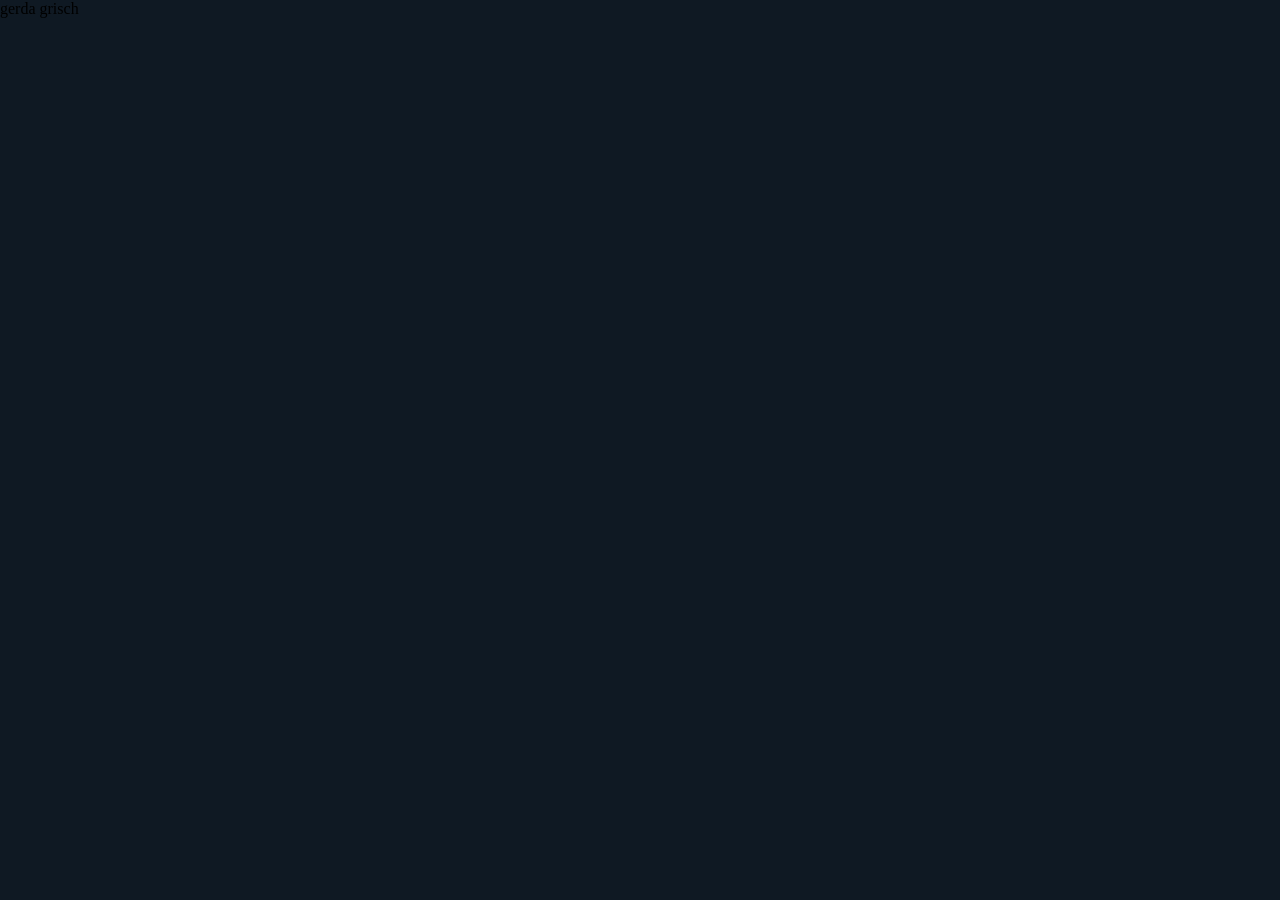
==== agents.html @ 6611ca70 "Upload Glömde lägga in allt, my bad big M" ====
<!doctype html>
<html lang="en">
  <head>
    <meta charset="UTF-8" />
    <meta name="viewport" content="width=device-width, initial-scale=1.0" />
    <link rel="stylesheet" href="style.css" />
    <title>Agents</title>
  </head>
  <body>
    gerda grisch
  </body>
</html>
---- style.css ----
* {
  margin: 0;
  padding: 0;
}
body {
  background-color: rgb(15, 25, 35);
}
h1 {
  text-align: center;
  color: whitesmoke;
  font-size: 60px;
  margin-top: 10px;
}
div {
  flex: content;
  flex-direction: column;
}
nav {
  background-color: #141212;
  height: 80px;
  display: flex;
  flex-direction: row;
  justify-content: center;
}
.navknapp {
  height: 70px;
  width: 200px;
  background-color: red;
  margin-left: 50px;
}
.knapp-cont {
  display: flex;
  flex-direction: row;
  justify-content: center;
  margin-top: 100px;
}
.knapp {
  background-color: red;
  height: 400px;
  width: 400px;
  margin: 10px;
}
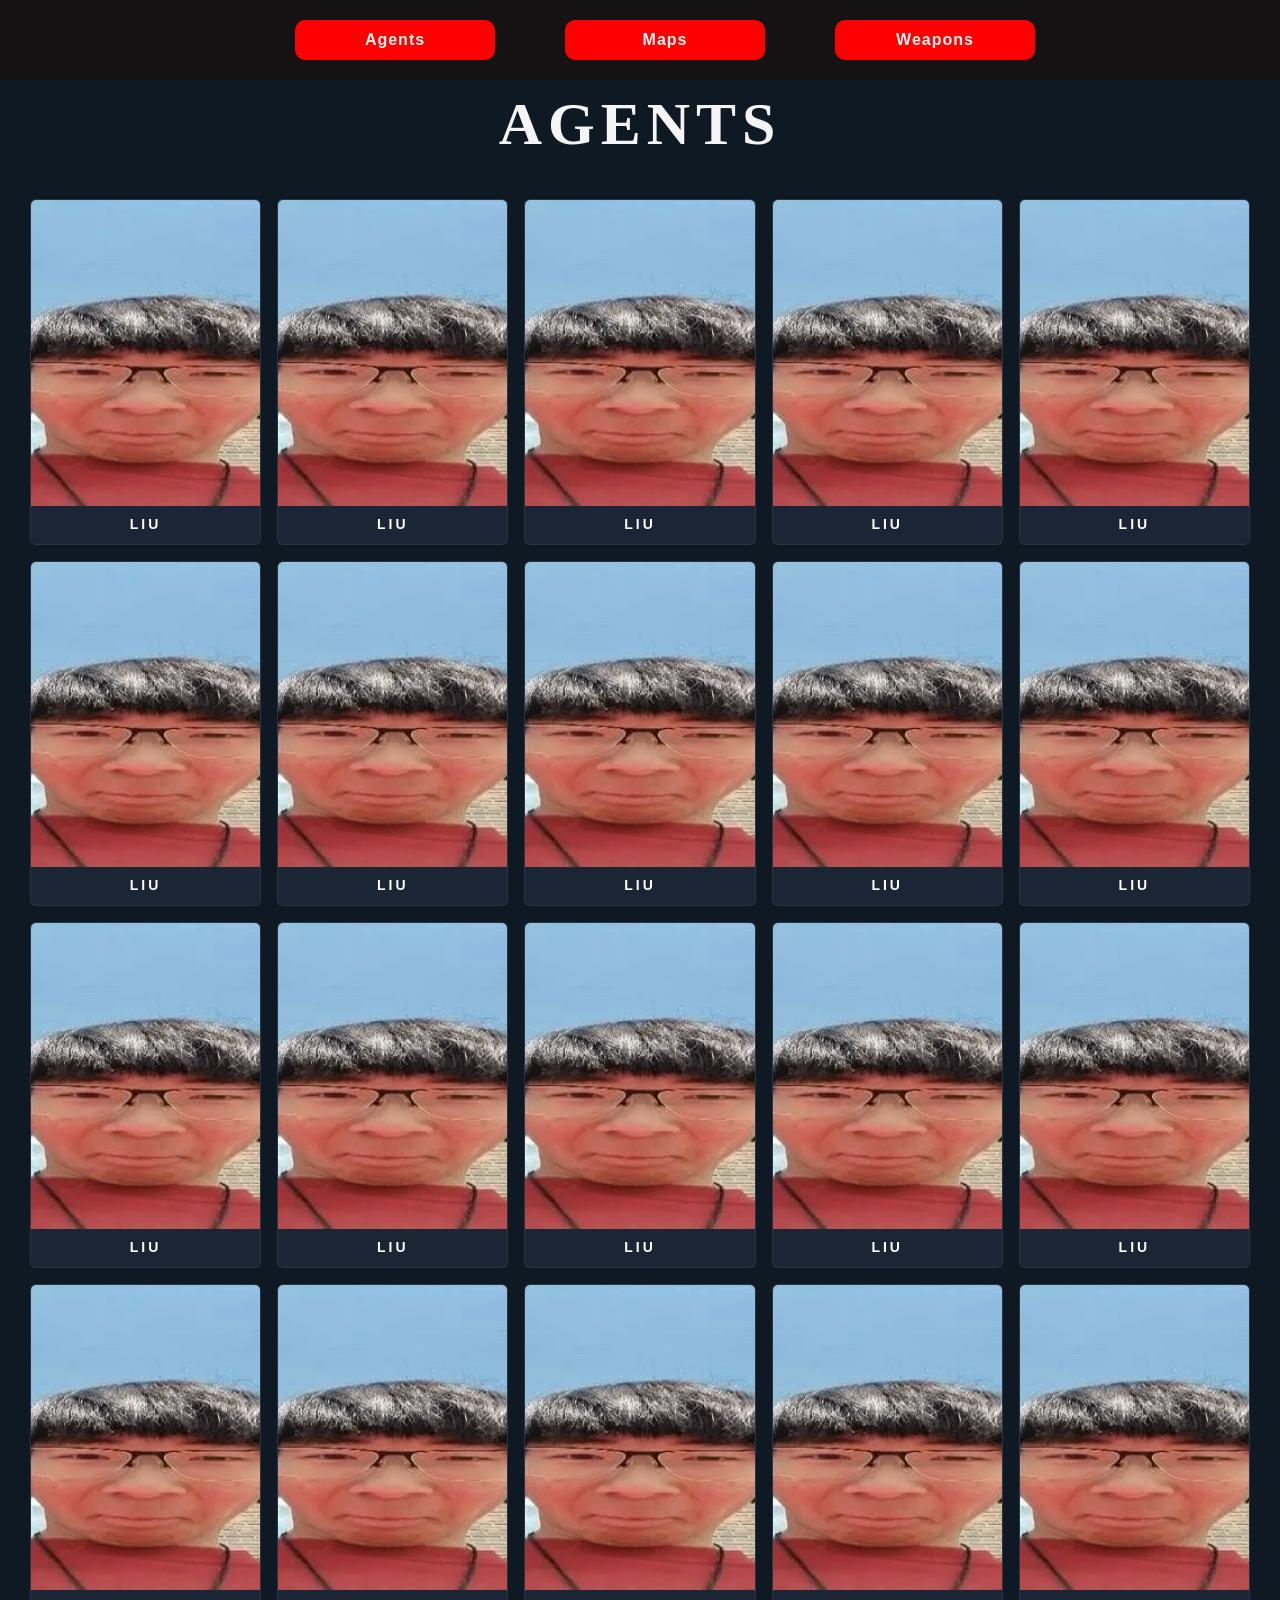
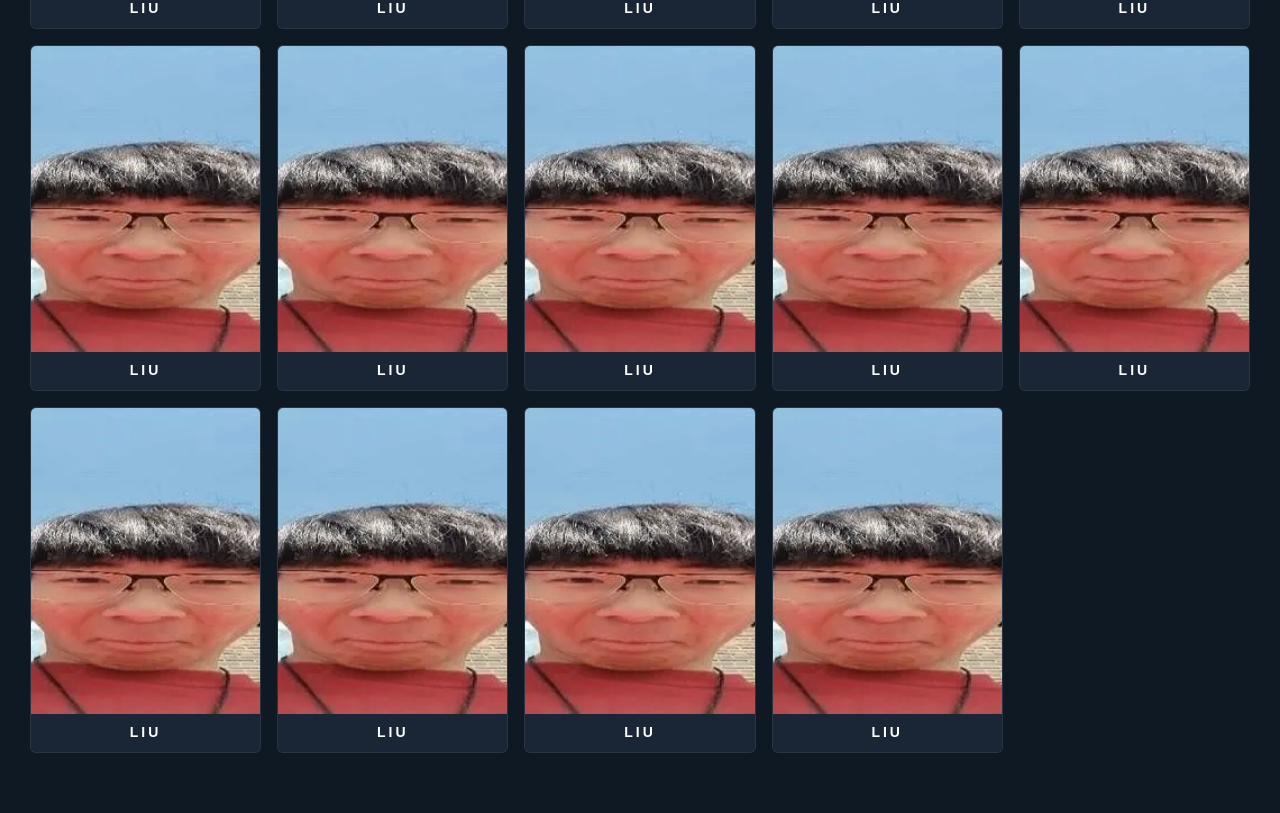
==== commit 77bf5b5f: "update" ====
--- a/agents.html
+++ b/agents.html
@@ -7,6 +7,188 @@
     <title>Agents</title>
   </head>
   <body>
-    gerda grisch
+    <nav>
+      <a href="agents.html" class="navknapp">Agents</a>
+      <a href="maps.html" class="navknapp">Maps</a>
+      <a href="weapons.html" class="navknapp">Weapons</a>
+    </nav>
+    <h1>AGENTS</h1>
+
+    <div class="agent-grid">
+      <a href="#" class="agent-card">
+        <div class="agent-img-wrap">
+          <img src="bilder/liu.webp" alt="Liu" />
+        </div>
+        <div class="agent-name">Liu</div>
+      </a>
+      <a href="#" class="agent-card">
+        <div class="agent-img-wrap">
+          <img src="bilder/liu.webp" alt="Liu" />
+        </div>
+        <div class="agent-name">Liu</div>
+      </a>
+      <a href="#" class="agent-card">
+        <div class="agent-img-wrap">
+          <img src="bilder/liu.webp" alt="Liu" />
+        </div>
+        <div class="agent-name">Liu</div>
+      </a>
+      <a href="#" class="agent-card">
+        <div class="agent-img-wrap">
+          <img src="bilder/liu.webp" alt="Liu" />
+        </div>
+        <div class="agent-name">Liu</div>
+      </a>
+      <a href="#" class="agent-card">
+        <div class="agent-img-wrap">
+          <img src="bilder/liu.webp" alt="Liu" />
+        </div>
+        <div class="agent-name">Liu</div>
+      </a>
+      <a href="#" class="agent-card">
+        <div class="agent-img-wrap">
+          <img src="bilder/liu.webp" alt="Liu" />
+        </div>
+        <div class="agent-name">Liu</div>
+      </a>
+      <a href="#" class="agent-card">
+        <div class="agent-img-wrap">
+          <img src="bilder/liu.webp" alt="Liu" />
+        </div>
+        <div class="agent-name">Liu</div>
+      </a>
+      <a href="#" class="agent-card">
+        <div class="agent-img-wrap">
+          <img src="bilder/liu.webp" alt="Liu" />
+        </div>
+        <div class="agent-name">Liu</div>
+      </a>
+      <a href="#" class="agent-card">
+        <div class="agent-img-wrap">
+          <img src="bilder/liu.webp" alt="Liu" />
+        </div>
+        <div class="agent-name">Liu</div>
+      </a>
+      <a href="#" class="agent-card">
+        <div class="agent-img-wrap">
+          <img src="bilder/liu.webp" alt="Liu" />
+        </div>
+        <div class="agent-name">Liu</div>
+      </a>
+      <a href="#" class="agent-card">
+        <div class="agent-img-wrap">
+          <img src="bilder/liu.webp" alt="Liu" />
+        </div>
+        <div class="agent-name">Liu</div>
+      </a>
+      <a href="#" class="agent-card">
+        <div class="agent-img-wrap">
+          <img src="bilder/liu.webp" alt="Liu" />
+        </div>
+        <div class="agent-name">Liu</div>
+      </a>
+      <a href="#" class="agent-card">
+        <div class="agent-img-wrap">
+          <img src="bilder/liu.webp" alt="Liu" />
+        </div>
+        <div class="agent-name">Liu</div>
+      </a>
+      <a href="#" class="agent-card">
+        <div class="agent-img-wrap">
+          <img src="bilder/liu.webp" alt="Liu" />
+        </div>
+        <div class="agent-name">Liu</div>
+      </a>
+      <a href="#" class="agent-card">
+        <div class="agent-img-wrap">
+          <img src="bilder/liu.webp" alt="Liu" />
+        </div>
+        <div class="agent-name">Liu</div>
+      </a>
+      <a href="#" class="agent-card">
+        <div class="agent-img-wrap">
+          <img src="bilder/liu.webp" alt="Liu" />
+        </div>
+        <div class="agent-name">Liu</div>
+      </a>
+      <a href="#" class="agent-card">
+        <div class="agent-img-wrap">
+          <img src="bilder/liu.webp" alt="Liu" />
+        </div>
+        <div class="agent-name">Liu</div>
+      </a>
+      <a href="#" class="agent-card">
+        <div class="agent-img-wrap">
+          <img src="bilder/liu.webp" alt="Liu" />
+        </div>
+        <div class="agent-name">Liu</div>
+      </a>
+      <a href="#" class="agent-card">
+        <div class="agent-img-wrap">
+          <img src="bilder/liu.webp" alt="Liu" />
+        </div>
+        <div class="agent-name">Liu</div>
+      </a>
+      <a href="#" class="agent-card">
+        <div class="agent-img-wrap">
+          <img src="bilder/liu.webp" alt="Liu" />
+        </div>
+        <div class="agent-name">Liu</div>
+      </a>
+      <a href="#" class="agent-card">
+        <div class="agent-img-wrap">
+          <img src="bilder/liu.webp" alt="Liu" />
+        </div>
+        <div class="agent-name">Liu</div>
+      </a>
+      <a href="#" class="agent-card">
+        <div class="agent-img-wrap">
+          <img src="bilder/liu.webp" alt="Liu" />
+        </div>
+        <div class="agent-name">Liu</div>
+      </a>
+      <a href="#" class="agent-card">
+        <div class="agent-img-wrap">
+          <img src="bilder/liu.webp" alt="Liu" />
+        </div>
+        <div class="agent-name">Liu</div>
+      </a>
+      <a href="#" class="agent-card">
+        <div class="agent-img-wrap">
+          <img src="bilder/liu.webp" alt="Liu" />
+        </div>
+        <div class="agent-name">Liu</div>
+      </a>
+      <a href="#" class="agent-card">
+        <div class="agent-img-wrap">
+          <img src="bilder/liu.webp" alt="Liu" />
+        </div>
+        <div class="agent-name">Liu</div>
+      </a>
+      <a href="#" class="agent-card">
+        <div class="agent-img-wrap">
+          <img src="bilder/liu.webp" alt="Liu" />
+        </div>
+        <div class="agent-name">Liu</div>
+      </a>
+      <a href="#" class="agent-card">
+        <div class="agent-img-wrap">
+          <img src="bilder/liu.webp" alt="Liu" />
+        </div>
+        <div class="agent-name">Liu</div>
+      </a>
+      <a href="#" class="agent-card">
+        <div class="agent-img-wrap">
+          <img src="bilder/liu.webp" alt="Liu" />
+        </div>
+        <div class="agent-name">Liu</div>
+      </a>
+      <a href="#" class="agent-card">
+        <div class="agent-img-wrap">
+          <img src="bilder/liu.webp" alt="Liu" />
+        </div>
+        <div class="agent-name">Liu</div>
+      </a>
+    </div>
   </body>
 </html>
--- a/style.css
+++ b/style.css
@@ -1,6 +1,13 @@
 * {
   margin: 0;
   padding: 0;
+  box-sizing: border-box;
+}
+a {
+  text-decoration: none;
+  color: whitesmoke;
+  font-family: "Gill Sans", "Gill Sans MT", Calibri, "Trebuchet MS", sans-serif;
+  text-align: center;
 }
 body {
   background-color: rgb(15, 25, 35);
@@ -10,6 +17,8 @@
   color: whitesmoke;
   font-size: 60px;
   margin-top: 10px;
+  letter-spacing: 6px;
+  font-family: "Gill Sans", "Gill Sans MT", Calibri, "Trebuchet MS", san;
 }
 div {
   flex: content;
@@ -21,12 +30,27 @@
   display: flex;
   flex-direction: row;
   justify-content: center;
+  align-items: center;
+  gap: 20px;
 }
 .navknapp {
-  height: 70px;
+  height: 40px;
   width: 200px;
   background-color: red;
   margin-left: 50px;
+  border-radius: 10px;
+  display: flex;
+  align-items: center;
+  justify-content: center;
+  font-weight: bold;
+  letter-spacing: 1px;
+  transition:
+    background-color 0.2s ease,
+    transform 0.1s ease;
+}
+.navknapp:hover {
+  background-color: #cc0000;
+  transform: scale(1.04);
 }
 .knapp-cont {
   display: flex;
@@ -40,3 +64,84 @@
   width: 400px;
   margin: 10px;
 }
+
+/* AGENT GRID */
+.agent-grid {
+  display: grid;
+  grid-template-columns: repeat(5, 1fr);
+  gap: 16px;
+  max-width: 1300px;
+  margin: 40px auto 60px;
+  padding: 0 30px;
+}
+
+/* AGENT CARD */
+.agent-card {
+  display: flex;
+  flex-direction: column;
+  align-items: center;
+  background-color: #1a2535;
+  border: 1px solid rgba(255, 255, 255, 0.07);
+  border-radius: 6px;
+  overflow: hidden;
+  cursor: pointer;
+  transition:
+    transform 0.2s ease,
+    border-color 0.2s ease,
+    box-shadow 0.2s ease;
+  position: relative;
+}
+
+.agent-card::after {
+  content: "";
+  position: absolute;
+  bottom: 0;
+  left: 0;
+  right: 0;
+  height: 3px;
+  background: red;
+  transform: scaleX(0);
+  transition: transform 0.2s ease;
+}
+
+.agent-card:hover {
+  transform: translateY(-5px);
+  border-color: rgba(255, 0, 0, 0.5);
+  box-shadow: 0 8px 24px rgba(255, 0, 0, 0.15);
+}
+
+.agent-card:hover::after {
+  transform: scaleX(1);
+}
+
+.agent-img-wrap {
+  width: 100%;
+  aspect-ratio: 3 / 4;
+  overflow: hidden;
+  background-color: #0f1923;
+}
+
+.agent-img-wrap img {
+  width: 100%;
+  height: 100%;
+  object-fit: cover;
+  object-position: top;
+  transition: transform 0.3s ease;
+}
+
+.agent-card:hover .agent-img-wrap img {
+  transform: scale(1.05);
+}
+
+.agent-name {
+  width: 100%;
+  padding: 10px 0 12px;
+  text-align: center;
+  color: white;
+  font-family: "Gill Sans", "Gill Sans MT", Calibri, "Trebuchet MS", sans-serif;
+  font-size: 14px;
+  letter-spacing: 3px;
+  text-transform: uppercase;
+  font-weight: bold;
+  background-color: #1a2535;
+}
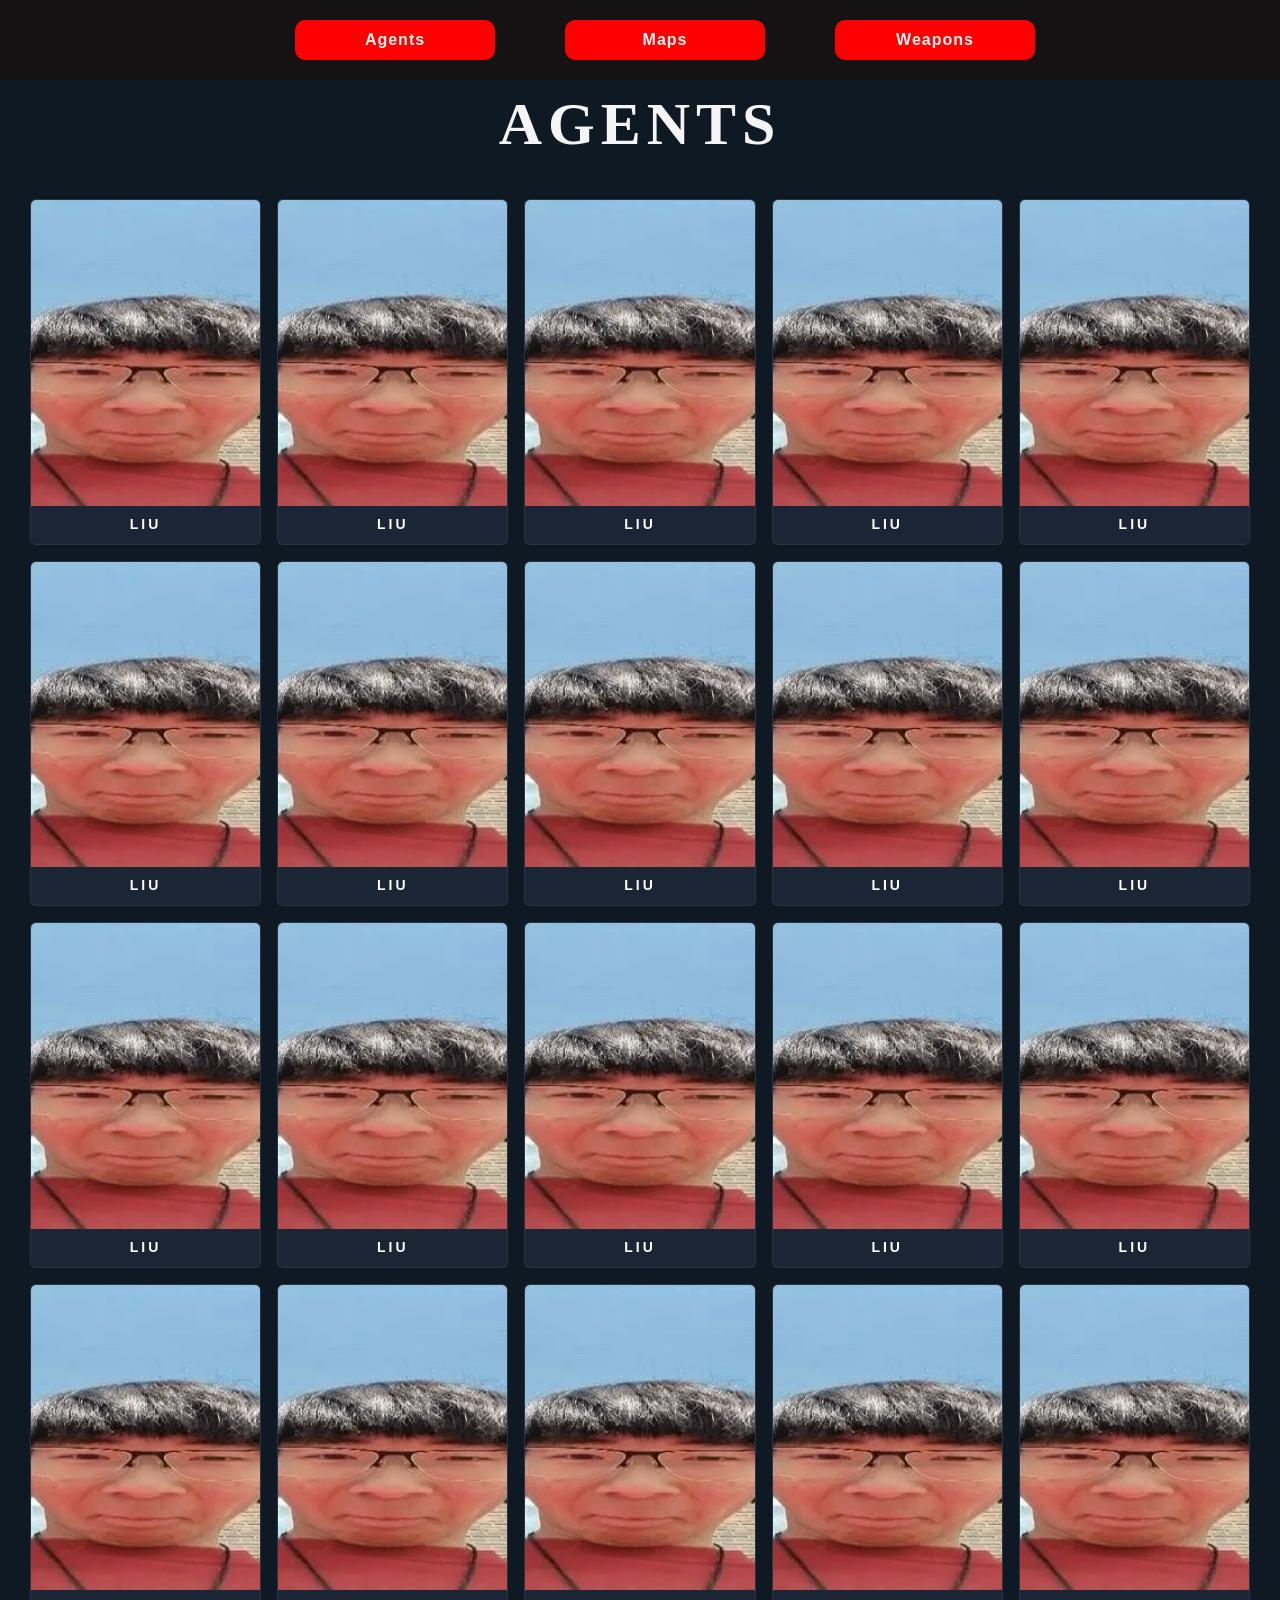
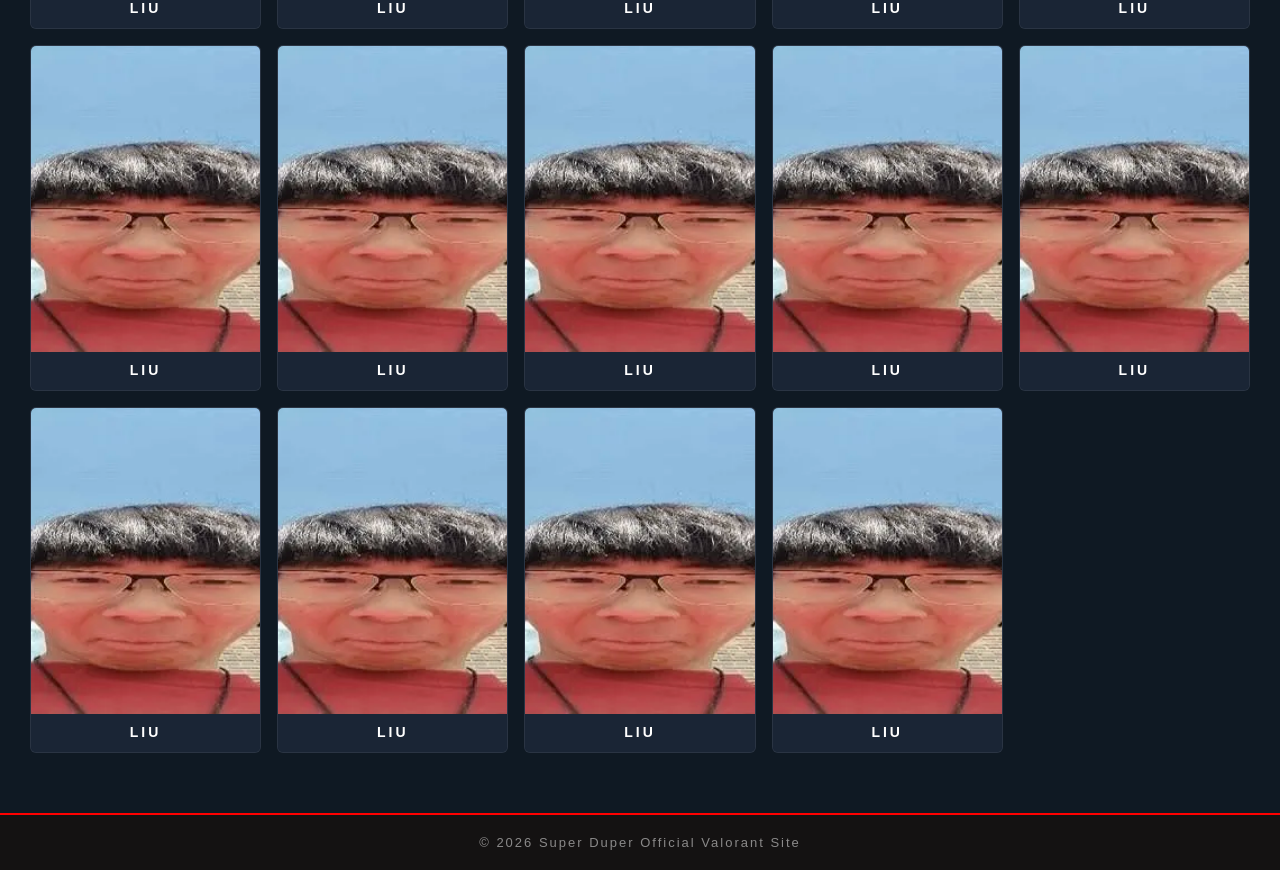
==== commit 275d5662: "grisch" ====
--- a/agents.html
+++ b/agents.html
@@ -7,188 +7,192 @@
     <title>Agents</title>
   </head>
   <body>
-    <nav>
-      <a href="agents.html" class="navknapp">Agents</a>
-      <a href="maps.html" class="navknapp">Maps</a>
-      <a href="weapons.html" class="navknapp">Weapons</a>
-    </nav>
+    <header>
+      <nav>
+        <a href="agents.html" class="navknapp">Agents</a>
+        <a href="maps.html" class="navknapp">Maps</a>
+        <a href="weapons.html" class="navknapp">Weapons</a>
+      </nav>
+    </header>
     <h1>AGENTS</h1>
-
-    <div class="agent-grid">
-      <a href="#" class="agent-card">
-        <div class="agent-img-wrap">
+    <div class="content-grid">
+      <a href="#" class="content-card">
+        <div class="content-img-wrap">
           <img src="bilder/liu.webp" alt="Liu" />
         </div>
-        <div class="agent-name">Liu</div>
+        <div class="content-name">Liu</div>
       </a>
-      <a href="#" class="agent-card">
-        <div class="agent-img-wrap">
+      <a href="#" class="content-card">
+        <div class="content-img-wrap">
           <img src="bilder/liu.webp" alt="Liu" />
         </div>
-        <div class="agent-name">Liu</div>
+        <div class="content-name">Liu</div>
       </a>
-      <a href="#" class="agent-card">
-        <div class="agent-img-wrap">
+      <a href="#" class="content-card">
+        <div class="content-img-wrap">
           <img src="bilder/liu.webp" alt="Liu" />
         </div>
-        <div class="agent-name">Liu</div>
+        <div class="content-name">Liu</div>
       </a>
-      <a href="#" class="agent-card">
-        <div class="agent-img-wrap">
+      <a href="#" class="content-card">
+        <div class="content-img-wrap">
           <img src="bilder/liu.webp" alt="Liu" />
         </div>
-        <div class="agent-name">Liu</div>
+        <div class="content-name">Liu</div>
       </a>
-      <a href="#" class="agent-card">
-        <div class="agent-img-wrap">
+      <a href="#" class="content-card">
+        <div class="content-img-wrap">
           <img src="bilder/liu.webp" alt="Liu" />
         </div>
-        <div class="agent-name">Liu</div>
+        <div class="content-name">Liu</div>
       </a>
-      <a href="#" class="agent-card">
-        <div class="agent-img-wrap">
+      <a href="#" class="content-card">
+        <div class="content-img-wrap">
           <img src="bilder/liu.webp" alt="Liu" />
         </div>
-        <div class="agent-name">Liu</div>
+        <div class="content-name">Liu</div>
       </a>
-      <a href="#" class="agent-card">
-        <div class="agent-img-wrap">
+      <a href="#" class="content-card">
+        <div class="content-img-wrap">
           <img src="bilder/liu.webp" alt="Liu" />
         </div>
-        <div class="agent-name">Liu</div>
+        <div class="content-name">Liu</div>
       </a>
-      <a href="#" class="agent-card">
-        <div class="agent-img-wrap">
+      <a href="#" class="content-card">
+        <div class="content-img-wrap">
           <img src="bilder/liu.webp" alt="Liu" />
         </div>
-        <div class="agent-name">Liu</div>
+        <div class="content-name">Liu</div>
       </a>
-      <a href="#" class="agent-card">
-        <div class="agent-img-wrap">
+      <a href="#" class="content-card">
+        <div class="content-img-wrap">
           <img src="bilder/liu.webp" alt="Liu" />
         </div>
-        <div class="agent-name">Liu</div>
+        <div class="content-name">Liu</div>
       </a>
-      <a href="#" class="agent-card">
-        <div class="agent-img-wrap">
+      <a href="#" class="content-card">
+        <div class="content-img-wrap">
           <img src="bilder/liu.webp" alt="Liu" />
         </div>
-        <div class="agent-name">Liu</div>
+        <div class="content-name">Liu</div>
       </a>
-      <a href="#" class="agent-card">
-        <div class="agent-img-wrap">
+      <a href="#" class="content-card">
+        <div class="content-img-wrap">
           <img src="bilder/liu.webp" alt="Liu" />
         </div>
-        <div class="agent-name">Liu</div>
+        <div class="content-name">Liu</div>
       </a>
-      <a href="#" class="agent-card">
-        <div class="agent-img-wrap">
+      <a href="#" class="content-card">
+        <div class="content-img-wrap">
           <img src="bilder/liu.webp" alt="Liu" />
         </div>
-        <div class="agent-name">Liu</div>
+        <div class="content-name">Liu</div>
       </a>
-      <a href="#" class="agent-card">
-        <div class="agent-img-wrap">
+      <a href="#" class="content-card">
+        <div class="content-img-wrap">
           <img src="bilder/liu.webp" alt="Liu" />
         </div>
-        <div class="agent-name">Liu</div>
+        <div class="content-name">Liu</div>
       </a>
-      <a href="#" class="agent-card">
-        <div class="agent-img-wrap">
+      <a href="#" class="content-card">
+        <div class="content-img-wrap">
           <img src="bilder/liu.webp" alt="Liu" />
         </div>
-        <div class="agent-name">Liu</div>
+        <div class="content-name">Liu</div>
       </a>
-      <a href="#" class="agent-card">
-        <div class="agent-img-wrap">
+      <a href="#" class="content-card">
+        <div class="content-img-wrap">
           <img src="bilder/liu.webp" alt="Liu" />
         </div>
-        <div class="agent-name">Liu</div>
+        <div class="content-name">Liu</div>
       </a>
-      <a href="#" class="agent-card">
-        <div class="agent-img-wrap">
+      <a href="#" class="content-card">
+        <div class="content-img-wrap">
           <img src="bilder/liu.webp" alt="Liu" />
         </div>
-        <div class="agent-name">Liu</div>
+        <div class="content-name">Liu</div>
       </a>
-      <a href="#" class="agent-card">
-        <div class="agent-img-wrap">
+      <a href="#" class="content-card">
+        <div class="content-img-wrap">
           <img src="bilder/liu.webp" alt="Liu" />
         </div>
-        <div class="agent-name">Liu</div>
+        <div class="content-name">Liu</div>
       </a>
-      <a href="#" class="agent-card">
-        <div class="agent-img-wrap">
+      <a href="#" class="content-card">
+        <div class="content-img-wrap">
           <img src="bilder/liu.webp" alt="Liu" />
         </div>
-        <div class="agent-name">Liu</div>
+        <div class="content-name">Liu</div>
       </a>
-      <a href="#" class="agent-card">
-        <div class="agent-img-wrap">
+      <a href="#" class="content-card">
+        <div class="content-img-wrap">
           <img src="bilder/liu.webp" alt="Liu" />
         </div>
-        <div class="agent-name">Liu</div>
+        <div class="content-name">Liu</div>
       </a>
-      <a href="#" class="agent-card">
-        <div class="agent-img-wrap">
+      <a href="#" class="content-card">
+        <div class="content-img-wrap">
           <img src="bilder/liu.webp" alt="Liu" />
         </div>
-        <div class="agent-name">Liu</div>
+        <div class="content-name">Liu</div>
       </a>
-      <a href="#" class="agent-card">
-        <div class="agent-img-wrap">
+      <a href="#" class="content-card">
+        <div class="content-img-wrap">
           <img src="bilder/liu.webp" alt="Liu" />
         </div>
-        <div class="agent-name">Liu</div>
+        <div class="content-name">Liu</div>
       </a>
-      <a href="#" class="agent-card">
-        <div class="agent-img-wrap">
+      <a href="#" class="content-card">
+        <div class="content-img-wrap">
           <img src="bilder/liu.webp" alt="Liu" />
         </div>
-        <div class="agent-name">Liu</div>
+        <div class="content-name">Liu</div>
       </a>
-      <a href="#" class="agent-card">
-        <div class="agent-img-wrap">
+      <a href="#" class="content-card">
+        <div class="content-img-wrap">
           <img src="bilder/liu.webp" alt="Liu" />
         </div>
-        <div class="agent-name">Liu</div>
+        <div class="content-name">Liu</div>
       </a>
-      <a href="#" class="agent-card">
-        <div class="agent-img-wrap">
+      <a href="#" class="content-card">
+        <div class="content-img-wrap">
           <img src="bilder/liu.webp" alt="Liu" />
         </div>
-        <div class="agent-name">Liu</div>
+        <div class="content-name">Liu</div>
       </a>
-      <a href="#" class="agent-card">
-        <div class="agent-img-wrap">
+      <a href="#" class="content-card">
+        <div class="content-img-wrap">
           <img src="bilder/liu.webp" alt="Liu" />
         </div>
-        <div class="agent-name">Liu</div>
+        <div class="content-name">Liu</div>
       </a>
-      <a href="#" class="agent-card">
-        <div class="agent-img-wrap">
+      <a href="#" class="content-card">
+        <div class="content-img-wrap">
           <img src="bilder/liu.webp" alt="Liu" />
         </div>
-        <div class="agent-name">Liu</div>
+        <div class="content-name">Liu</div>
       </a>
-      <a href="#" class="agent-card">
-        <div class="agent-img-wrap">
+      <a href="#" class="content-card">
+        <div class="content-img-wrap">
           <img src="bilder/liu.webp" alt="Liu" />
         </div>
-        <div class="agent-name">Liu</div>
+        <div class="content-name">Liu</div>
       </a>
-      <a href="#" class="agent-card">
-        <div class="agent-img-wrap">
+      <a href="#" class="content-card">
+        <div class="content-img-wrap">
           <img src="bilder/liu.webp" alt="Liu" />
         </div>
-        <div class="agent-name">Liu</div>
+        <div class="content-name">Liu</div>
       </a>
-      <a href="#" class="agent-card">
-        <div class="agent-img-wrap">
+      <a href="#" class="content-card">
+        <div class="content-img-wrap">
           <img src="bilder/liu.webp" alt="Liu" />
         </div>
-        <div class="agent-name">Liu</div>
+        <div class="content-name">Liu</div>
       </a>
     </div>
+    <footer>
+      <p>© 2026 Super Duper Official Valorant Site</p>
+    </footer>
   </body>
 </html>
--- a/style.css
+++ b/style.css
@@ -64,9 +64,7 @@
   width: 400px;
   margin: 10px;
 }
-
-/* AGENT GRID */
-.agent-grid {
+.content-grid {
   display: grid;
   grid-template-columns: repeat(5, 1fr);
   gap: 16px;
@@ -74,9 +72,7 @@
   margin: 40px auto 60px;
   padding: 0 30px;
 }
-
-/* AGENT CARD */
-.agent-card {
+.content-card {
   display: flex;
   flex-direction: column;
   align-items: center;
@@ -91,8 +87,7 @@
     box-shadow 0.2s ease;
   position: relative;
 }
-
-.agent-card::after {
+.content-card::after {
   content: "";
   position: absolute;
   bottom: 0;
@@ -103,37 +98,31 @@
   transform: scaleX(0);
   transition: transform 0.2s ease;
 }
-
-.agent-card:hover {
+.content-card:hover {
   transform: translateY(-5px);
   border-color: rgba(255, 0, 0, 0.5);
   box-shadow: 0 8px 24px rgba(255, 0, 0, 0.15);
 }
-
-.agent-card:hover::after {
+.content-card:hover::after {
   transform: scaleX(1);
 }
-
-.agent-img-wrap {
+.content-img-wrap {
   width: 100%;
   aspect-ratio: 3 / 4;
   overflow: hidden;
   background-color: #0f1923;
 }
-
-.agent-img-wrap img {
+.content-img-wrap img {
   width: 100%;
   height: 100%;
   object-fit: cover;
   object-position: top;
   transition: transform 0.3s ease;
 }
-
-.agent-card:hover .agent-img-wrap img {
+.content-card:hover .content-img-wrap img {
   transform: scale(1.05);
 }
-
-.agent-name {
+.content-name {
   width: 100%;
   padding: 10px 0 12px;
   text-align: center;
@@ -145,3 +134,73 @@
   font-weight: bold;
   background-color: #1a2535;
 }
+.weapons-layout {
+  display: grid;
+  grid-template-columns: repeat(4, 1fr);
+  gap: 30px;
+  max-width: 1300px;
+  margin: 40px auto 80px;
+  padding: 0 30px;
+  align-items: start;
+}
+
+/* Each category column */
+.weapon-col {
+  display: flex;
+  flex-direction: column;
+  gap: 12px;
+}
+
+.category-title {
+  color: whitesmoke;
+  font-family: "Gill Sans", "Gill Sans MT", Calibri, "Trebuchet MS", sans-serif;
+  font-size: 18px;
+  letter-spacing: 4px;
+  text-transform: uppercase;
+  text-align: center;
+  font-weight: bold;
+  margin-bottom: 2px;
+}
+
+/* Stack cards vertically inside each column */
+.weapon-col .content-grid {
+  display: flex;
+  flex-direction: column;
+  gap: 10px;
+  margin: 0;
+  padding: 0;
+}
+
+/* Landscape aspect ratio so weapons look like the reference */
+.weapon-col .content-img-wrap {
+  aspect-ratio: 16 / 7;
+}
+
+.weapon-col .content-img-wrap img {
+  object-position: center;
+}
+
+.spacer {
+  margin-top: 20px;
+}
+
+@media (max-width: 900px) {
+  .weapons-layout {
+    grid-template-columns: repeat(2, 1fr);
+  }
+}
+@media (max-width: 500px) {
+  .weapons-layout {
+    grid-template-columns: 1fr;
+  }
+}
+footer {
+  background-color: #141212;
+  color: rgba(255, 255, 255, 0.5);
+  text-align: center;
+  padding: 20px;
+  font-family: "Gill Sans", "Gill Sans MT", Calibri, "Trebuchet MS", sans-serif;
+  font-size: 13px;
+  letter-spacing: 2px;
+  border-top: 2px solid red;
+}
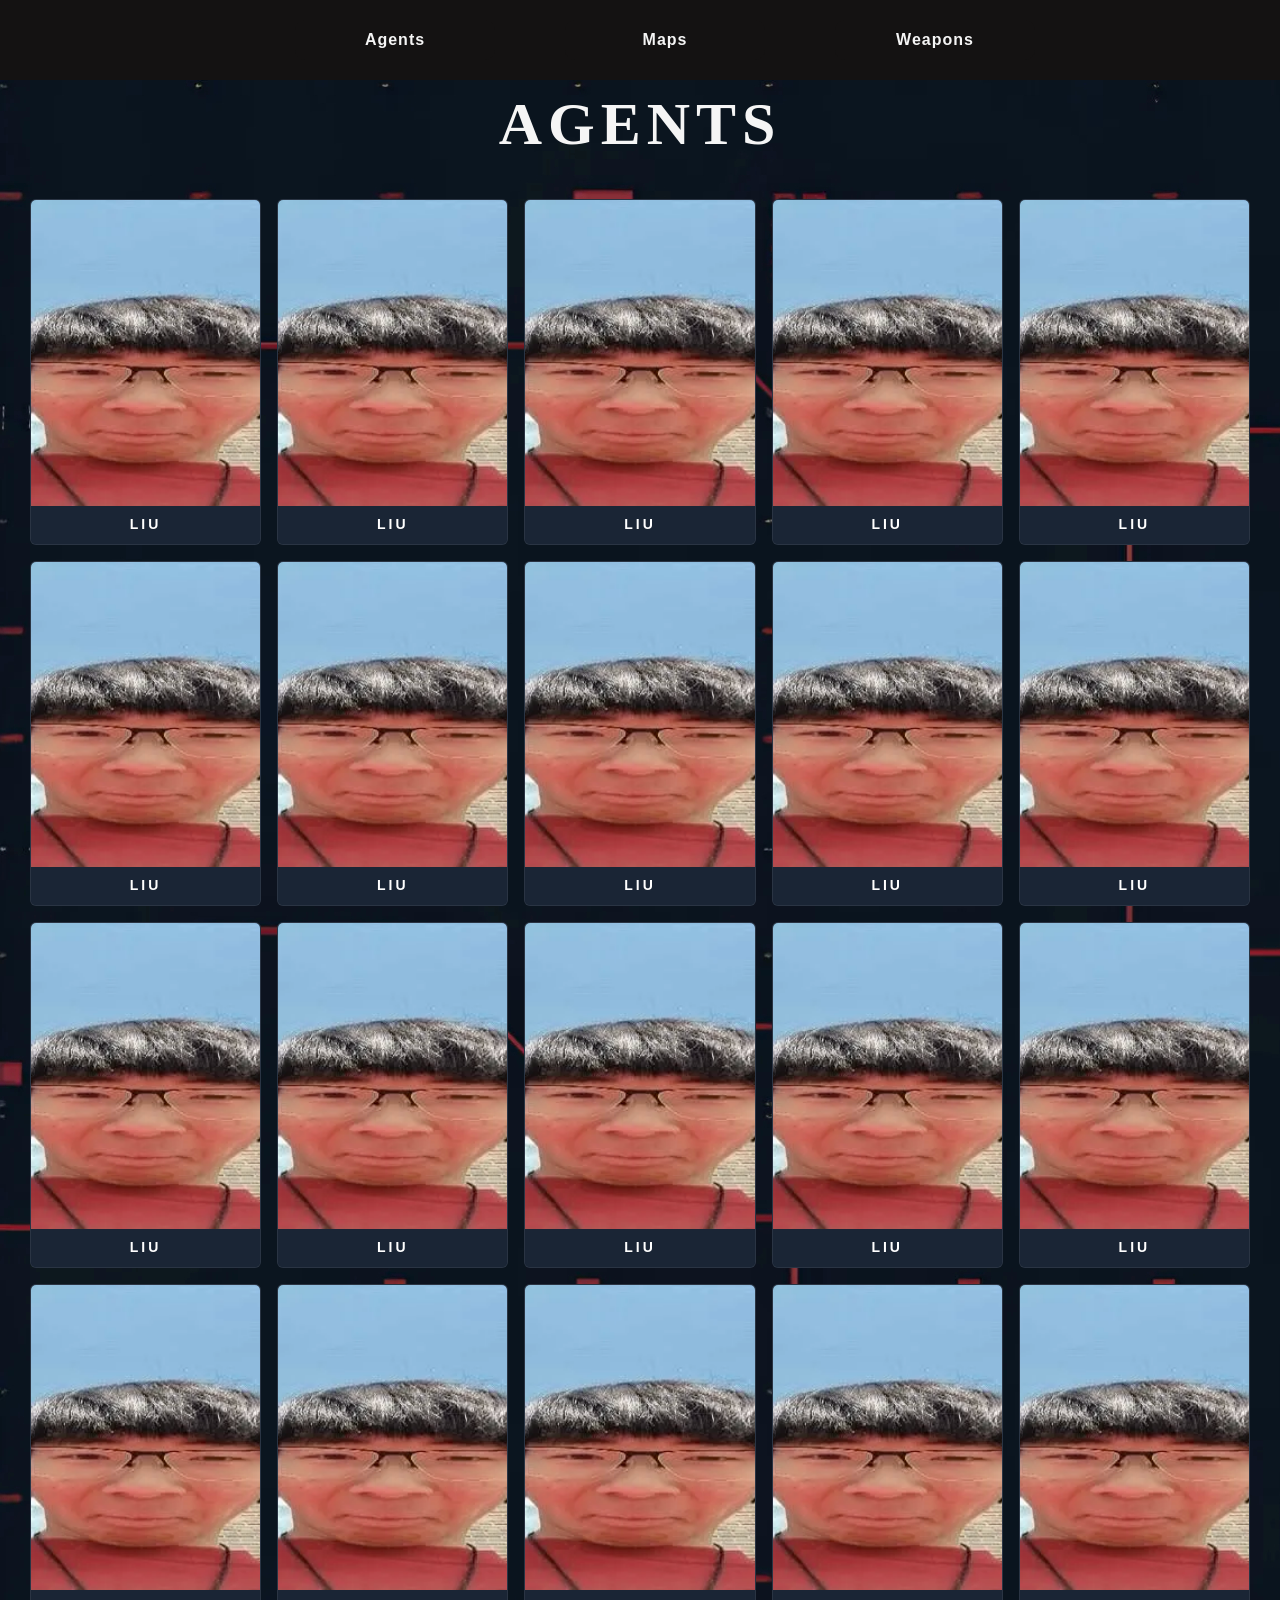
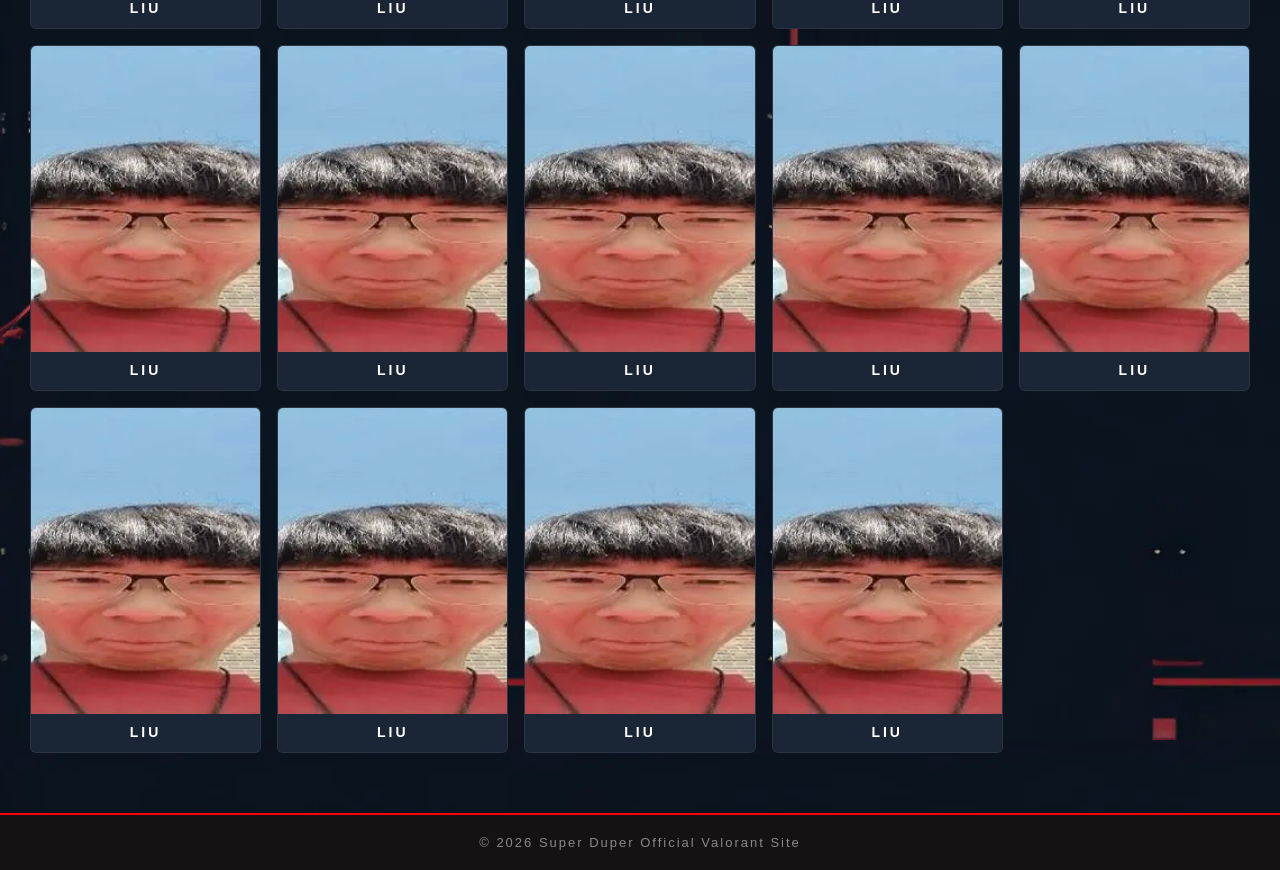
==== commit ffc7832a: "update" ====
--- a/agents.html
+++ b/agents.html
@@ -4,6 +4,7 @@
     <meta charset="UTF-8" />
     <meta name="viewport" content="width=device-width, initial-scale=1.0" />
     <link rel="stylesheet" href="style.css" />
+    <link rel="shortcut icon" href="bilder/Valorant.png" type="image/x-icon" />
     <title>Agents</title>
   </head>
   <body>
--- a/style.css
+++ b/style.css
@@ -11,6 +11,7 @@
 }
 body {
   background-color: rgb(15, 25, 35);
+  background-image: url(bilder/valbakgrund.jpg);
 }
 h1 {
   text-align: center;
@@ -36,7 +37,7 @@
 .navknapp {
   height: 40px;
   width: 200px;
-  background-color: red;
+  background-color: #141212;
   margin-left: 50px;
   border-radius: 10px;
   display: flex;
@@ -44,25 +45,32 @@
   justify-content: center;
   font-weight: bold;
   letter-spacing: 1px;
+  position: relative;
+  overflow: hidden;
   transition:
-    background-color 0.2s ease,
-    transform 0.1s ease;
+    transform 0.2s ease,
+    border-color 0.2s ease,
+    box-shadow 0.2s ease;
+}
+.navknapp::after {
+  content: "";
+  position: absolute;
+  bottom: 0;
+  left: 0;
+  right: 0;
+  height: 3px;
+  background: red;
+  transform: scaleX(0);
+  transition: transform 0.2s ease;
 }
 .navknapp:hover {
-  background-color: #cc0000;
-  transform: scale(1.04);
-}
-.knapp-cont {
-  display: flex;
-  flex-direction: row;
-  justify-content: center;
-  margin-top: 100px;
-}
-.knapp {
-  background-color: red;
-  height: 400px;
-  width: 400px;
-  margin: 10px;
+  transform: translateY(-5px);
+  background-color: #ece8e1;
+  box-shadow: 0 8px 24px rgba(255, 0, 0, 0.4);
+  color: #141212;
+}
+.navknapp:hover::after {
+  transform: scaleX(1);
 }
 .content-grid {
   display: grid;
@@ -70,6 +78,14 @@
   gap: 16px;
   max-width: 1300px;
   margin: 40px auto 60px;
+  padding: 0 30px;
+}
+.main-content-grid {
+  display: grid;
+  grid-template-columns: repeat(3, 1fr);
+  gap: 16px;
+  max-width: 1300px;
+  margin: 10px auto 70px;
   padding: 0 30px;
 }
 .content-card {
@@ -143,14 +159,11 @@
   padding: 0 30px;
   align-items: start;
 }
-
-/* Each category column */
 .weapon-col {
   display: flex;
   flex-direction: column;
   gap: 12px;
 }
-
 .category-title {
   color: whitesmoke;
   font-family: "Gill Sans", "Gill Sans MT", Calibri, "Trebuchet MS", sans-serif;
@@ -161,8 +174,6 @@
   font-weight: bold;
   margin-bottom: 2px;
 }
-
-/* Stack cards vertically inside each column */
 .weapon-col .content-grid {
   display: flex;
   flex-direction: column;
@@ -170,20 +181,15 @@
   margin: 0;
   padding: 0;
 }
-
-/* Landscape aspect ratio so weapons look like the reference */
 .weapon-col .content-img-wrap {
   aspect-ratio: 16 / 7;
 }
-
 .weapon-col .content-img-wrap img {
   object-position: center;
 }
-
 .spacer {
   margin-top: 20px;
 }
-
 @media (max-width: 900px) {
   .weapons-layout {
     grid-template-columns: repeat(2, 1fr);
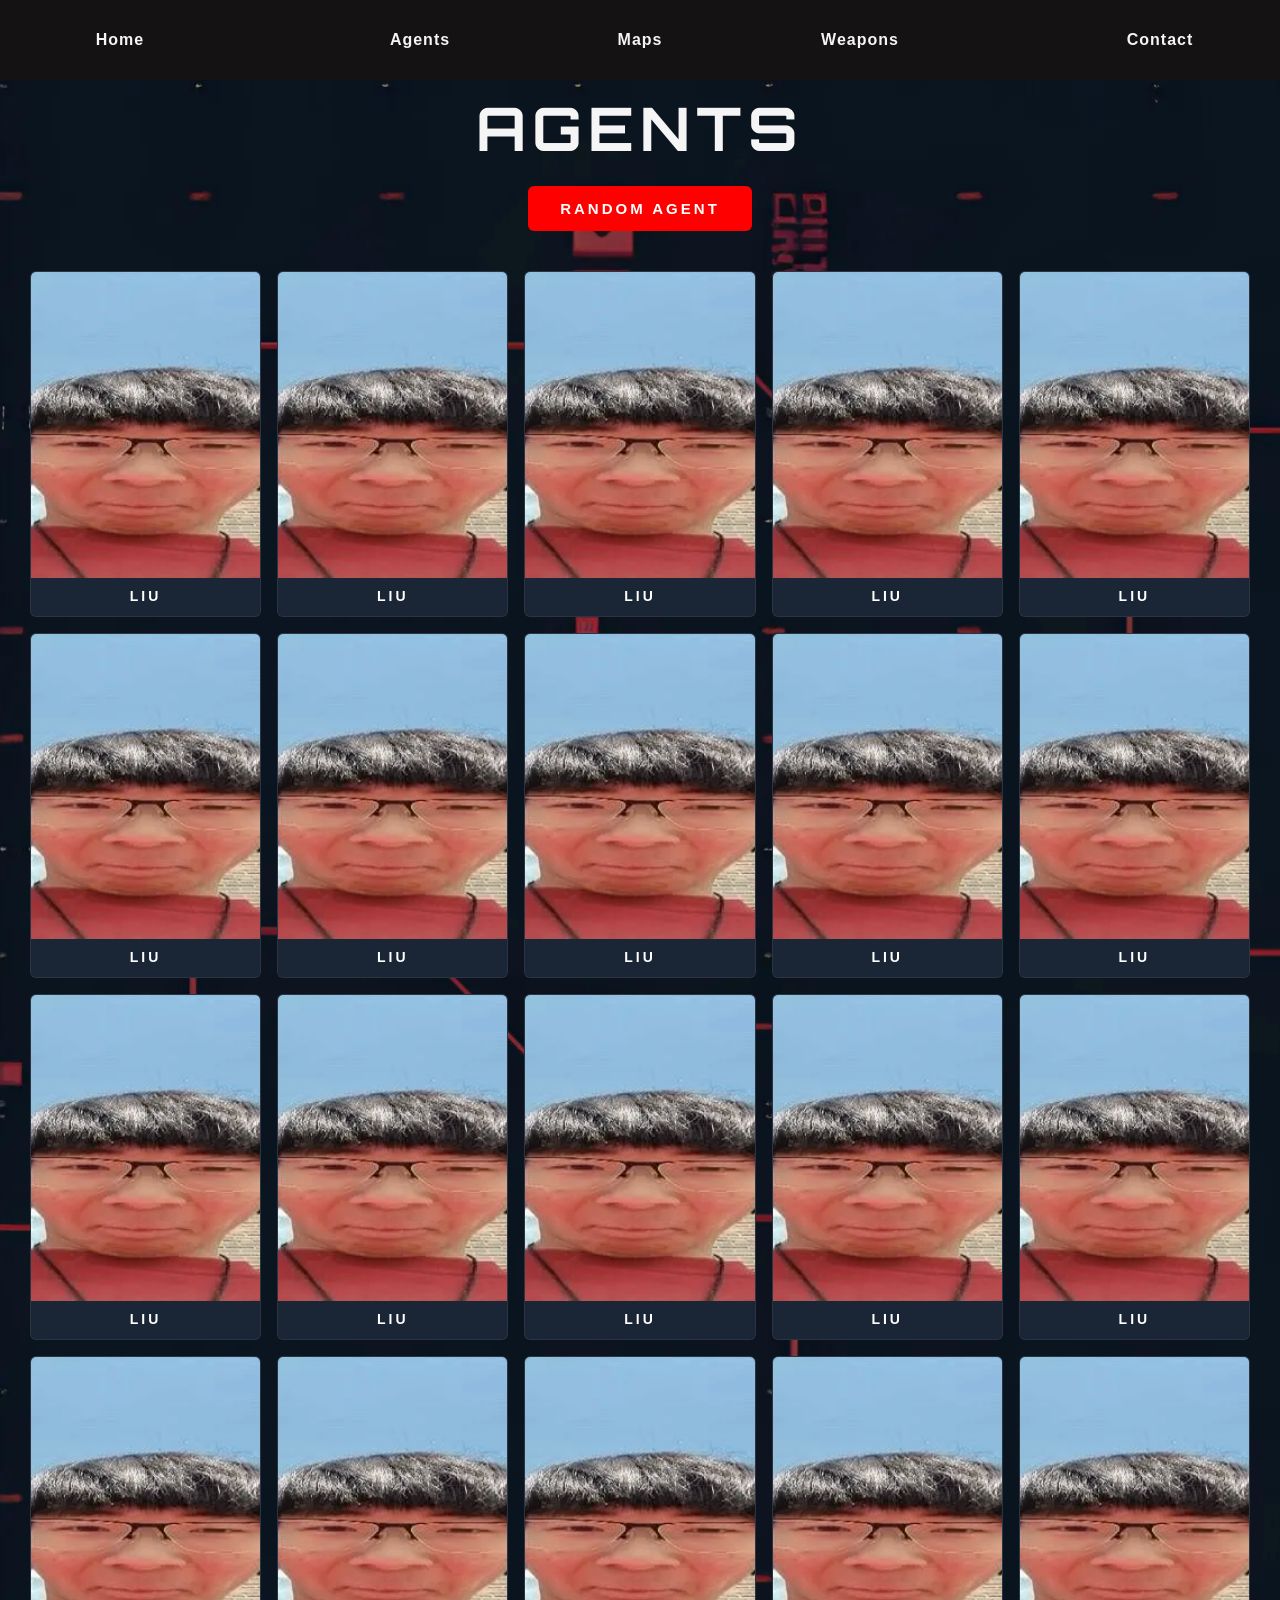
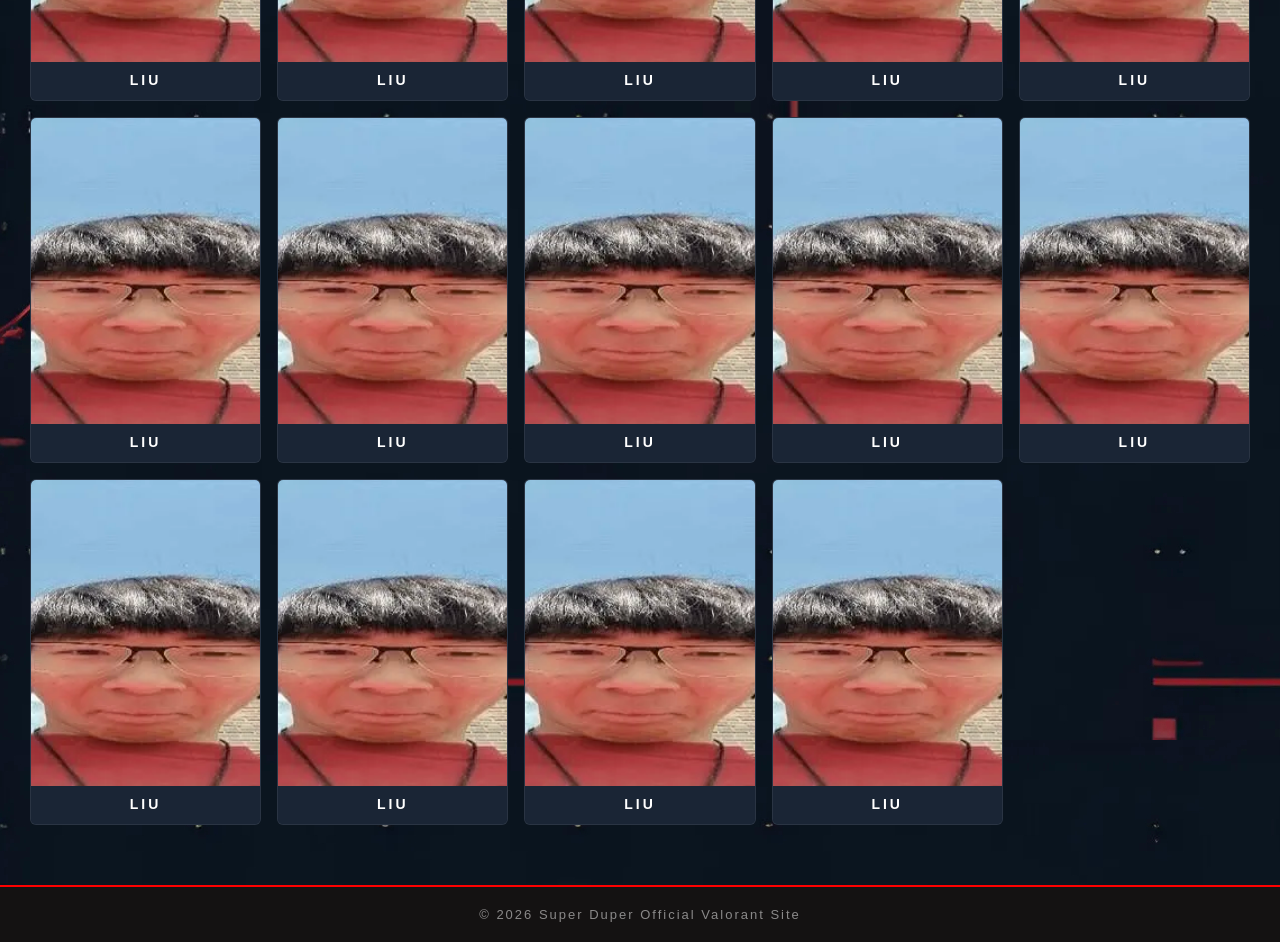
==== commit 758fd4da: "klar" ====
--- a/agents.html
+++ b/agents.html
@@ -3,191 +3,204 @@
   <head>
     <meta charset="UTF-8" />
     <meta name="viewport" content="width=device-width, initial-scale=1.0" />
-    <link rel="stylesheet" href="style.css" />
-    <link rel="shortcut icon" href="bilder/Valorant.png" type="image/x-icon" />
+    <link rel="stylesheet" href="css/style.css" />
+    <link rel="shortcut icon" href="images/Valorant.png" type="image/x-icon" />
+    <link rel="preconnect" href="https://fonts.googleapis.com" />
+    <link rel="preconnect" href="https://fonts.gstatic.com" crossorigin />
+    <link
+      href="https://fonts.googleapis.com/css2?family=Momo+Trust+Display&family=Mountains+of+Christmas:wght@400;700&family=Orbitron:wght@400..900&display=swap"
+      rel="stylesheet"
+    />
     <title>Agents</title>
   </head>
   <body>
     <header>
       <nav>
-        <a href="agents.html" class="navknapp">Agents</a>
-        <a href="maps.html" class="navknapp">Maps</a>
-        <a href="weapons.html" class="navknapp">Weapons</a>
+        <a href="index.html" class="nav-knapp home-btn">Home</a>
+        <div class="nav-center">
+          <a href="agents.html" class="nav-knapp">Agents</a>
+          <a href="maps.html" class="nav-knapp">Maps</a>
+          <a href="weapons.html" class="nav-knapp">Weapons</a>
+        </div>
+        <a href="contact.html" class="nav-knapp">Contact</a>
       </nav>
     </header>
     <h1>AGENTS</h1>
+    <div class="random-btn-wrap">
+      <button id="random-agent-btn" class="submit-btn">Random agent</button>
+    </div>
     <div class="content-grid">
-      <a href="#" class="content-card">
-        <div class="content-img-wrap">
-          <img src="bilder/liu.webp" alt="Liu" />
-        </div>
-        <div class="content-name">Liu</div>
-      </a>
-      <a href="#" class="content-card">
-        <div class="content-img-wrap">
-          <img src="bilder/liu.webp" alt="Liu" />
-        </div>
-        <div class="content-name">Liu</div>
-      </a>
-      <a href="#" class="content-card">
-        <div class="content-img-wrap">
-          <img src="bilder/liu.webp" alt="Liu" />
-        </div>
-        <div class="content-name">Liu</div>
-      </a>
-      <a href="#" class="content-card">
-        <div class="content-img-wrap">
-          <img src="bilder/liu.webp" alt="Liu" />
-        </div>
-        <div class="content-name">Liu</div>
-      </a>
-      <a href="#" class="content-card">
-        <div class="content-img-wrap">
-          <img src="bilder/liu.webp" alt="Liu" />
-        </div>
-        <div class="content-name">Liu</div>
-      </a>
-      <a href="#" class="content-card">
-        <div class="content-img-wrap">
-          <img src="bilder/liu.webp" alt="Liu" />
-        </div>
-        <div class="content-name">Liu</div>
-      </a>
-      <a href="#" class="content-card">
-        <div class="content-img-wrap">
-          <img src="bilder/liu.webp" alt="Liu" />
-        </div>
-        <div class="content-name">Liu</div>
-      </a>
-      <a href="#" class="content-card">
-        <div class="content-img-wrap">
-          <img src="bilder/liu.webp" alt="Liu" />
-        </div>
-        <div class="content-name">Liu</div>
-      </a>
-      <a href="#" class="content-card">
-        <div class="content-img-wrap">
-          <img src="bilder/liu.webp" alt="Liu" />
-        </div>
-        <div class="content-name">Liu</div>
-      </a>
-      <a href="#" class="content-card">
-        <div class="content-img-wrap">
-          <img src="bilder/liu.webp" alt="Liu" />
-        </div>
-        <div class="content-name">Liu</div>
-      </a>
-      <a href="#" class="content-card">
-        <div class="content-img-wrap">
-          <img src="bilder/liu.webp" alt="Liu" />
-        </div>
-        <div class="content-name">Liu</div>
-      </a>
-      <a href="#" class="content-card">
-        <div class="content-img-wrap">
-          <img src="bilder/liu.webp" alt="Liu" />
-        </div>
-        <div class="content-name">Liu</div>
-      </a>
-      <a href="#" class="content-card">
-        <div class="content-img-wrap">
-          <img src="bilder/liu.webp" alt="Liu" />
-        </div>
-        <div class="content-name">Liu</div>
-      </a>
-      <a href="#" class="content-card">
-        <div class="content-img-wrap">
-          <img src="bilder/liu.webp" alt="Liu" />
-        </div>
-        <div class="content-name">Liu</div>
-      </a>
-      <a href="#" class="content-card">
-        <div class="content-img-wrap">
-          <img src="bilder/liu.webp" alt="Liu" />
-        </div>
-        <div class="content-name">Liu</div>
-      </a>
-      <a href="#" class="content-card">
-        <div class="content-img-wrap">
-          <img src="bilder/liu.webp" alt="Liu" />
-        </div>
-        <div class="content-name">Liu</div>
-      </a>
-      <a href="#" class="content-card">
-        <div class="content-img-wrap">
-          <img src="bilder/liu.webp" alt="Liu" />
-        </div>
-        <div class="content-name">Liu</div>
-      </a>
-      <a href="#" class="content-card">
-        <div class="content-img-wrap">
-          <img src="bilder/liu.webp" alt="Liu" />
-        </div>
-        <div class="content-name">Liu</div>
-      </a>
-      <a href="#" class="content-card">
-        <div class="content-img-wrap">
-          <img src="bilder/liu.webp" alt="Liu" />
-        </div>
-        <div class="content-name">Liu</div>
-      </a>
-      <a href="#" class="content-card">
-        <div class="content-img-wrap">
-          <img src="bilder/liu.webp" alt="Liu" />
-        </div>
-        <div class="content-name">Liu</div>
-      </a>
-      <a href="#" class="content-card">
-        <div class="content-img-wrap">
-          <img src="bilder/liu.webp" alt="Liu" />
-        </div>
-        <div class="content-name">Liu</div>
-      </a>
-      <a href="#" class="content-card">
-        <div class="content-img-wrap">
-          <img src="bilder/liu.webp" alt="Liu" />
-        </div>
-        <div class="content-name">Liu</div>
-      </a>
-      <a href="#" class="content-card">
-        <div class="content-img-wrap">
-          <img src="bilder/liu.webp" alt="Liu" />
-        </div>
-        <div class="content-name">Liu</div>
-      </a>
-      <a href="#" class="content-card">
-        <div class="content-img-wrap">
-          <img src="bilder/liu.webp" alt="Liu" />
-        </div>
-        <div class="content-name">Liu</div>
-      </a>
-      <a href="#" class="content-card">
-        <div class="content-img-wrap">
-          <img src="bilder/liu.webp" alt="Liu" />
-        </div>
-        <div class="content-name">Liu</div>
-      </a>
-      <a href="#" class="content-card">
-        <div class="content-img-wrap">
-          <img src="bilder/liu.webp" alt="Liu" />
-        </div>
-        <div class="content-name">Liu</div>
-      </a>
-      <a href="#" class="content-card">
-        <div class="content-img-wrap">
-          <img src="bilder/liu.webp" alt="Liu" />
-        </div>
-        <div class="content-name">Liu</div>
-      </a>
-      <a href="#" class="content-card">
-        <div class="content-img-wrap">
-          <img src="bilder/liu.webp" alt="Liu" />
-        </div>
-        <div class="content-name">Liu</div>
-      </a>
-      <a href="#" class="content-card">
-        <div class="content-img-wrap">
-          <img src="bilder/liu.webp" alt="Liu" />
+      <a href="content.html" class="content-card">
+        <div class="content-img-wrap">
+          <img src="images/liu.webp" alt="Liu" />
+        </div>
+        <div class="content-name">Liu</div>
+      </a>
+      <a href="content.html" class="content-card">
+        <div class="content-img-wrap">
+          <img src="images/liu.webp" alt="Liu" />
+        </div>
+        <div class="content-name">Liu</div>
+      </a>
+      <a href="content.html" class="content-card">
+        <div class="content-img-wrap">
+          <img src="images/liu.webp" alt="Liu" />
+        </div>
+        <div class="content-name">Liu</div>
+      </a>
+      <a href="content.html" class="content-card">
+        <div class="content-img-wrap">
+          <img src="images/liu.webp" alt="Liu" />
+        </div>
+        <div class="content-name">Liu</div>
+      </a>
+      <a href="content.html" class="content-card">
+        <div class="content-img-wrap">
+          <img src="images/liu.webp" alt="Liu" />
+        </div>
+        <div class="content-name">Liu</div>
+      </a>
+      <a href="content.html" class="content-card">
+        <div class="content-img-wrap">
+          <img src="images/liu.webp" alt="Liu" />
+        </div>
+        <div class="content-name">Liu</div>
+      </a>
+      <a href="content.html" class="content-card">
+        <div class="content-img-wrap">
+          <img src="images/liu.webp" alt="Liu" />
+        </div>
+        <div class="content-name">Liu</div>
+      </a>
+      <a href="content.html" class="content-card">
+        <div class="content-img-wrap">
+          <img src="images/liu.webp" alt="Liu" />
+        </div>
+        <div class="content-name">Liu</div>
+      </a>
+      <a href="content.html" class="content-card">
+        <div class="content-img-wrap">
+          <img src="images/liu.webp" alt="Liu" />
+        </div>
+        <div class="content-name">Liu</div>
+      </a>
+      <a href="content.html" class="content-card">
+        <div class="content-img-wrap">
+          <img src="images/liu.webp" alt="Liu" />
+        </div>
+        <div class="content-name">Liu</div>
+      </a>
+      <a href="content.html" class="content-card">
+        <div class="content-img-wrap">
+          <img src="images/liu.webp" alt="Liu" />
+        </div>
+        <div class="content-name">Liu</div>
+      </a>
+      <a href="content.html" class="content-card">
+        <div class="content-img-wrap">
+          <img src="images/liu.webp" alt="Liu" />
+        </div>
+        <div class="content-name">Liu</div>
+      </a>
+      <a href="content.html" class="content-card">
+        <div class="content-img-wrap">
+          <img src="images/liu.webp" alt="Liu" />
+        </div>
+        <div class="content-name">Liu</div>
+      </a>
+      <a href="content.html" class="content-card">
+        <div class="content-img-wrap">
+          <img src="images/liu.webp" alt="Liu" />
+        </div>
+        <div class="content-name">Liu</div>
+      </a>
+      <a href="content.html" class="content-card">
+        <div class="content-img-wrap">
+          <img src="images/liu.webp" alt="Liu" />
+        </div>
+        <div class="content-name">Liu</div>
+      </a>
+      <a href="content.html" class="content-card">
+        <div class="content-img-wrap">
+          <img src="images/liu.webp" alt="Liu" />
+        </div>
+        <div class="content-name">Liu</div>
+      </a>
+      <a href="content.html" class="content-card">
+        <div class="content-img-wrap">
+          <img src="images/liu.webp" alt="Liu" />
+        </div>
+        <div class="content-name">Liu</div>
+      </a>
+      <a href="content.html" class="content-card">
+        <div class="content-img-wrap">
+          <img src="images/liu.webp" alt="Liu" />
+        </div>
+        <div class="content-name">Liu</div>
+      </a>
+      <a href="content.html" class="content-card">
+        <div class="content-img-wrap">
+          <img src="images/liu.webp" alt="Liu" />
+        </div>
+        <div class="content-name">Liu</div>
+      </a>
+      <a href="content.html" class="content-card">
+        <div class="content-img-wrap">
+          <img src="images/liu.webp" alt="Liu" />
+        </div>
+        <div class="content-name">Liu</div>
+      </a>
+      <a href="content.html" class="content-card">
+        <div class="content-img-wrap">
+          <img src="images/liu.webp" alt="Liu" />
+        </div>
+        <div class="content-name">Liu</div>
+      </a>
+      <a href="content.html" class="content-card">
+        <div class="content-img-wrap">
+          <img src="images/liu.webp" alt="Liu" />
+        </div>
+        <div class="content-name">Liu</div>
+      </a>
+      <a href="content.html" class="content-card">
+        <div class="content-img-wrap">
+          <img src="images/liu.webp" alt="Liu" />
+        </div>
+        <div class="content-name">Liu</div>
+      </a>
+      <a href="content.html" class="content-card">
+        <div class="content-img-wrap">
+          <img src="images/liu.webp" alt="Liu" />
+        </div>
+        <div class="content-name">Liu</div>
+      </a>
+      <a href="content.html" class="content-card">
+        <div class="content-img-wrap">
+          <img src="images/liu.webp" alt="Liu" />
+        </div>
+        <div class="content-name">Liu</div>
+      </a>
+      <a href="content.html" class="content-card">
+        <div class="content-img-wrap">
+          <img src="images/liu.webp" alt="Liu" />
+        </div>
+        <div class="content-name">Liu</div>
+      </a>
+      <a href="content.html" class="content-card">
+        <div class="content-img-wrap">
+          <img src="images/liu.webp" alt="Liu" />
+        </div>
+        <div class="content-name">Liu</div>
+      </a>
+      <a href="content.html" class="content-card">
+        <div class="content-img-wrap">
+          <img src="images/liu.webp" alt="Liu" />
+        </div>
+        <div class="content-name">Liu</div>
+      </a>
+      <a href="content.html" class="content-card">
+        <div class="content-img-wrap">
+          <img src="images/liu.webp" alt="Liu" />
         </div>
         <div class="content-name">Liu</div>
       </a>
@@ -195,5 +208,6 @@
     <footer>
       <p>© 2026 Super Duper Official Valorant Site</p>
     </footer>
+    <script src="js/random-agent.js"></script>
   </body>
 </html>
--- a/css/style.css
+++ b/css/style.css
@@ -0,0 +1,478 @@
+* {
+  margin: 0;
+  padding: 0;
+  box-sizing: border-box;
+}
+a {
+  text-decoration: none;
+  color: whitesmoke;
+  font-family: "Gill Sans", "Gill Sans MT", Calibri, "Trebuchet MS", sans-serif;
+  text-align: center;
+}
+body {
+  background-color: rgb(15, 25, 35);
+  background-image: url(../images/valbakgrund.jpg);
+}
+h1 {
+  text-align: center;
+  color: whitesmoke;
+  font-size: 60px;
+  margin-top: 10px;
+  letter-spacing: 6px;
+  font-family: "Orbitron", sans-serif;
+}
+div {
+  display: block;
+}
+nav {
+  background-color: #141212;
+  height: 80px;
+  display: flex;
+  align-items: center;
+  justify-content: space-between;
+  padding: 0 20px;
+}
+.home-btn {
+  height: 40px;
+  width: 200px;
+  background-color: #141212;
+  border-radius: 10px;
+  display: flex;
+  align-items: center;
+  justify-content: center;
+  font-weight: bold;
+  letter-spacing: 1px;
+  position: relative;
+  overflow: hidden;
+  transition:
+    transform 0.2s ease,
+    box-shadow 0.2s ease;
+  z-index: 1;
+}
+.nav-center {
+  display: flex;
+  justify-content: center;
+  gap: 20px;
+  flex: 1;
+}
+.nav-knapp {
+  height: 40px;
+  width: 200px;
+  background-color: #141212;
+  border-radius: 10px;
+  display: flex;
+  align-items: center;
+  justify-content: center;
+  font-weight: bold;
+  letter-spacing: 1px;
+  position: relative;
+  overflow: hidden;
+  pointer-events: all;
+  transition:
+    transform 0.2s ease,
+    box-shadow 0.2s ease;
+}
+.contact-btn {
+  margin-left: auto;
+  width: 200px;
+}
+.nav-knapp::after,
+.home-btn::after {
+  content: "";
+  position: absolute;
+  bottom: 0;
+  left: 0;
+  right: 0;
+  height: 3px;
+  background: red;
+  transform: scaleX(0);
+  transition: transform 0.2s ease;
+}
+.nav-knapp:hover,
+.home-btn:hover {
+  transform: translateY(-5px);
+  background-color: #ece8e1;
+  box-shadow: 0 8px 24px rgba(255, 0, 0, 0.4);
+  color: #141212;
+  animation: pulse-glow 1s ease-in-out infinite;
+}
+.nav-knapp:hover::after,
+.home-btn:hover::after {
+  transform: scaleX(1);
+}
+.content-grid {
+  display: grid;
+  grid-template-columns: repeat(5, 1fr);
+  gap: 16px;
+  max-width: 1300px;
+  margin: 40px auto 60px;
+  padding: 0 30px;
+}
+.main-content-grid {
+  display: grid;
+  grid-template-columns: repeat(3, 1fr);
+  gap: 16px;
+  max-width: 1300px;
+  margin: 10px auto 70px;
+  padding: 0 30px;
+}
+.content-card {
+  display: flex;
+  flex-direction: column;
+  align-items: center;
+  background-color: #1a2535;
+  border: 1px solid rgba(255, 255, 255, 0.07);
+  border-radius: 6px;
+  overflow: hidden;
+  cursor: pointer;
+  transition:
+    transform 0.2s ease,
+    border-color 0.2s ease,
+    box-shadow 0.2s ease;
+  position: relative;
+}
+.content-card::after {
+  content: "";
+  position: absolute;
+  bottom: 0;
+  left: 0;
+  right: 0;
+  height: 3px;
+  background: red;
+  transform: scaleX(0);
+  transition: transform 0.2s ease;
+}
+.content-card:hover {
+  transform: translateY(-5px);
+  border-color: rgba(255, 0, 0, 0.5);
+  box-shadow: 0 8px 24px rgba(255, 0, 0, 0.15);
+}
+.content-card:hover::after {
+  transform: scaleX(1);
+}
+.random-btn-wrap {
+  text-align: center;
+  margin: 20px 0;
+}
+.content-card.highlighted {
+  border-color: red;
+  box-shadow: 0 0 24px rgba(255, 0, 0, 0.6);
+  transform: translateY(-5px);
+}
+.content-img-wrap {
+  width: 100%;
+  aspect-ratio: 3 / 4;
+  overflow: hidden;
+  background-color: #0f1923;
+}
+.content-img-wrap img {
+  width: 100%;
+  height: 100%;
+  object-fit: cover;
+  object-position: top;
+  transition: transform 0.3s ease;
+}
+.content-card:hover .content-img-wrap img {
+  transform: scale(1.05);
+}
+.content-name {
+  width: 100%;
+  padding: 10px 0 12px;
+  text-align: center;
+  color: white;
+  font-family: "Gill Sans", "Gill Sans MT", Calibri, "Trebuchet MS", sans-serif;
+  font-size: 14px;
+  letter-spacing: 3px;
+  text-transform: uppercase;
+  font-weight: bold;
+  background-color: #1a2535;
+}
+.weapons-layout {
+  display: grid;
+  grid-template-columns: repeat(4, 1fr);
+  gap: 30px;
+  max-width: 1300px;
+  margin: 40px auto 80px;
+  padding: 0 30px;
+  align-items: start;
+}
+.weapon-col {
+  display: flex;
+  flex-direction: column;
+  gap: 12px;
+}
+.category-title {
+  color: whitesmoke;
+  font-family: "Gill Sans", "Gill Sans MT", Calibri, "Trebuchet MS", sans-serif;
+  font-size: 18px;
+  letter-spacing: 4px;
+  text-transform: uppercase;
+  text-align: center;
+  font-weight: bold;
+  margin-bottom: 2px;
+}
+.weapon-col .content-grid {
+  display: flex;
+  flex-direction: column;
+  gap: 10px;
+  margin: 0;
+  padding: 0;
+}
+.weapon-col .content-img-wrap {
+  aspect-ratio: 16 / 7;
+}
+.weapon-col .content-img-wrap img {
+  object-position: center;
+}
+.spacer {
+  margin-top: 20px;
+}
+footer {
+  background-color: #141212;
+  color: rgba(255, 255, 255, 0.5);
+  text-align: center;
+  padding: 20px;
+  font-family: "Gill Sans", "Gill Sans MT", Calibri, "Trebuchet MS", sans-serif;
+  font-size: 13px;
+  letter-spacing: 2px;
+  border-top: 2px solid red;
+}
+.agent-detail {
+  max-width: 1200px;
+  margin: 0 auto;
+  padding: 0 30px 80px;
+}
+.agent-hero {
+  display: flex;
+  flex-direction: row;
+  gap: 60px;
+  align-items: flex-start;
+  margin-top: 60px;
+  margin-bottom: 60px;
+}
+.agent-hero-img img {
+  width: 340px;
+  border-radius: 6px;
+  display: block;
+}
+.agent-hero-info {
+  display: flex;
+  flex-direction: column;
+  justify-content: center;
+  padding-top: 10px;
+}
+.agent-role-label {
+  color: red;
+  font-family: "Gill Sans", "Gill Sans MT", Calibri, "Trebuchet MS", sans-serif;
+  font-size: 13px;
+  letter-spacing: 4px;
+  text-transform: uppercase;
+  margin-bottom: 8px;
+}
+.agent-hero-info h1 {
+  text-align: left;
+  font-size: 72px;
+  margin-top: 0;
+  margin-bottom: 20px;
+}
+.agent-bio {
+  color: rgba(255, 255, 255, 0.7);
+  font-family: "Gill Sans", "Gill Sans MT", Calibri, "Trebuchet MS", sans-serif;
+  font-size: 16px;
+  line-height: 1.7;
+  max-width: 520px;
+  margin-bottom: 36px;
+}
+.agent-abilities h2 {
+  color: whitesmoke;
+  font-family: "Gill Sans", "Gill Sans MT", Calibri, "Trebuchet MS", sans-serif;
+  font-size: 22px;
+  letter-spacing: 5px;
+  text-transform: uppercase;
+  margin-bottom: 20px;
+}
+.ability-table {
+  width: 100%;
+  border-collapse: collapse;
+  font-family: "Gill Sans", "Gill Sans MT", Calibri, "Trebuchet MS", sans-serif;
+}
+.ability-table thead tr {
+  background-color: red;
+}
+.ability-table thead th {
+  color: white;
+  text-transform: uppercase;
+  letter-spacing: 3px;
+  font-size: 13px;
+  padding: 14px 18px;
+  text-align: left;
+}
+.ability-table tbody tr:nth-child(odd) {
+  background-color: #1a2535;
+}
+.ability-table tbody tr:nth-child(even) {
+  background-color: #111d2b;
+}
+.ability-table tbody td {
+  color: rgba(255, 255, 255, 0.85);
+  padding: 16px 18px;
+  font-size: 14px;
+  line-height: 1.6;
+  vertical-align: top;
+  border-bottom: 1px solid rgba(255, 255, 255, 0.05);
+}
+.ability-table tbody td:first-child,
+.ability-table tfoot td:first-child {
+  color: red;
+  font-weight: bold;
+  font-size: 16px;
+  letter-spacing: 2px;
+  white-space: nowrap;
+}
+.ability-table tbody td:nth-child(2),
+.ability-table tfoot td:nth-child(2) {
+  color: white;
+  font-weight: bold;
+  letter-spacing: 1px;
+  white-space: nowrap;
+}
+.ability-table tfoot tr {
+  background-color: #2a1a1a;
+  border-top: 2px solid red;
+}
+.ability-table tfoot td {
+  color: rgba(255, 255, 255, 0.85);
+  padding: 16px 18px;
+  font-size: 14px;
+  line-height: 1.6;
+  vertical-align: middle;
+}
+.agent-tips {
+  margin-top: 50px;
+}
+.agent-tips h2 {
+  color: whitesmoke;
+  font-family: "Gill Sans", "Gill Sans MT", Calibri, "Trebuchet MS", sans-serif;
+  font-size: 22px;
+  letter-spacing: 5px;
+  text-transform: uppercase;
+  margin-bottom: 20px;
+}
+.tips-list {
+  list-style: none;
+  display: flex;
+  flex-direction: column;
+  gap: 12px;
+  padding: 0;
+}
+.tips-list li {
+  color: rgba(255, 255, 255, 0.85);
+  font-family: "Gill Sans", "Gill Sans MT", Calibri, "Trebuchet MS", sans-serif;
+  font-size: 15px;
+  line-height: 1.6;
+  padding: 14px 18px;
+  background-color: #1a2535;
+  border-left: 3px solid red;
+  border-radius: 4px;
+}
+.contact-section {
+  max-width: 600px;
+  margin: 40px auto 80px;
+}
+.contact-section h2 {
+  color: whitesmoke;
+  font-family: "Gill Sans", "Gill Sans MT", Calibri, "Trebuchet MS", sans-serif;
+  font-size: 22px;
+  letter-spacing: 5px;
+  text-transform: uppercase;
+  margin-bottom: 30px;
+}
+.contact-form {
+  display: flex;
+  flex-direction: column;
+  gap: 20px;
+}
+.form-group {
+  display: flex;
+  flex-direction: column;
+  gap: 8px;
+}
+.form-group label {
+  color: rgba(255, 255, 255, 0.7);
+  font-family: "Gill Sans", "Gill Sans MT", Calibri, "Trebuchet MS", sans-serif;
+  font-size: 13px;
+  letter-spacing: 3px;
+  text-transform: uppercase;
+}
+.form-group input,
+.form-group select,
+.form-group textarea {
+  background-color: #1a2535;
+  border: 1px solid rgba(255, 255, 255, 0.07);
+  border-radius: 6px;
+  color: whitesmoke;
+  font-family: "Gill Sans", "Gill Sans MT", Calibri, "Trebuchet MS", sans-serif;
+  font-size: 15px;
+  padding: 12px 16px;
+  outline: none;
+  transition: border-color 0.2s ease;
+}
+.form-group input:focus,
+.form-group select:focus,
+.form-group textarea:focus {
+  border-color: red;
+}
+.form-group select option {
+  background-color: #1a2535;
+}
+.form-group textarea {
+  resize: vertical;
+}
+.form-group--checkbox {
+  flex-direction: row;
+  align-items: center;
+  gap: 12px;
+}
+.form-group--checkbox input {
+  width: 18px;
+  height: 18px;
+  accent-color: red;
+  padding: 0;
+}
+.form-group--checkbox label {
+  text-transform: none;
+  letter-spacing: 1px;
+  font-size: 14px;
+}
+.submit-btn {
+  background-color: red;
+  color: white;
+  border: none;
+  border-radius: 6px;
+  padding: 14px 32px;
+  font-family: "Gill Sans", "Gill Sans MT", Calibri, "Trebuchet MS", sans-serif;
+  font-size: 15px;
+  font-weight: bold;
+  letter-spacing: 3px;
+  text-transform: uppercase;
+  cursor: pointer;
+  transition:
+    background-color 0.2s ease,
+    transform 0.1s ease;
+  align-self: flex-start;
+}
+.submit-btn:hover {
+  background-color: #cc0000;
+  transform: translateY(-2px);
+}
+@keyframes pulse-glow {
+  0% {
+    box-shadow: 0 0 0px rgba(255, 0, 0, 0);
+  }
+  50% {
+    box-shadow: 0 0 18px rgba(255, 0, 0, 0.6);
+  }
+  100% {
+    box-shadow: 0 0 0px rgba(255, 0, 0, 0);
+  }
+}
